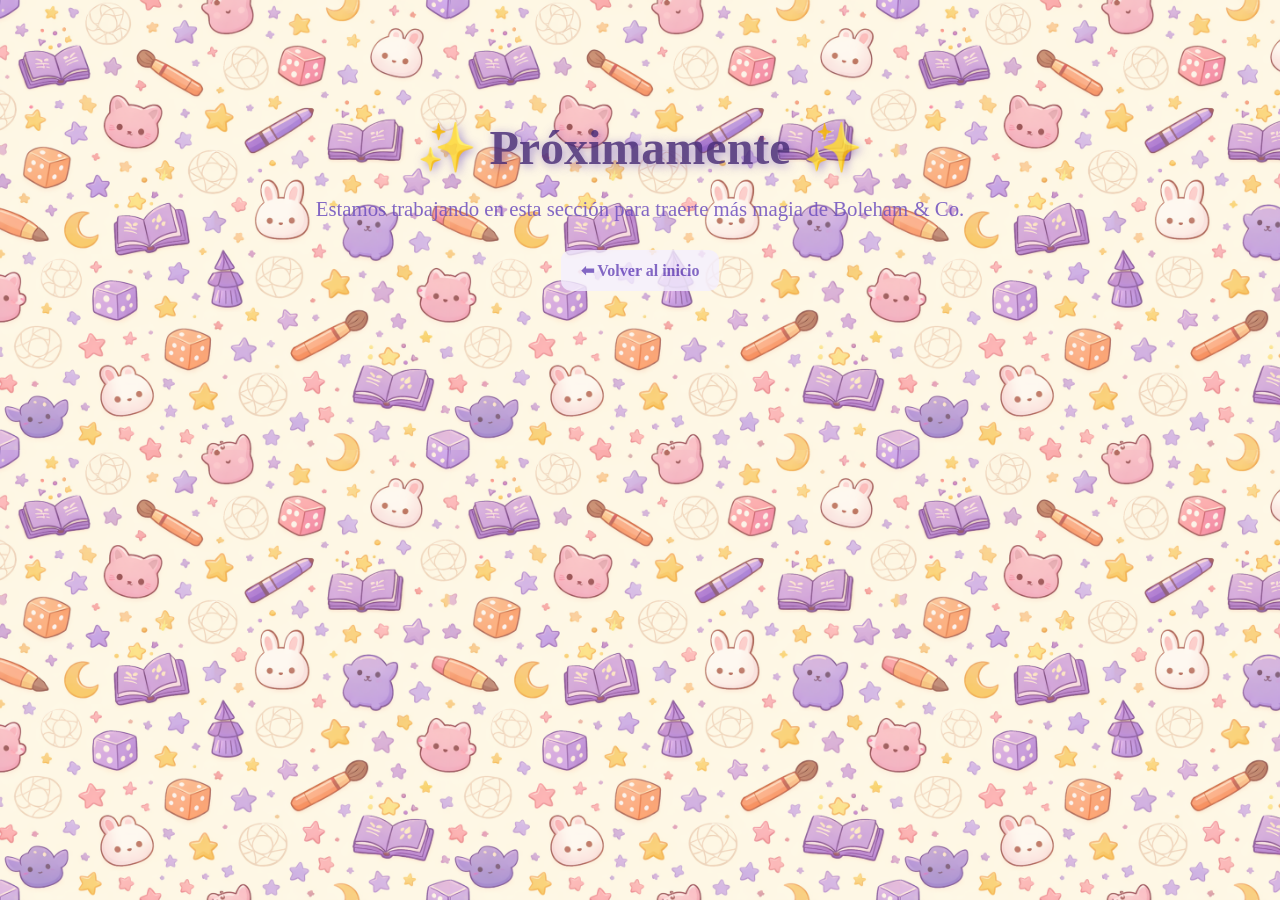
==== boleham_co/proximamente.html @ dc1e8237 "Create proximamente.html SE AGREGA PLACEHOLDER DE PÁGINA" ====
<!DOCTYPE html>
<html lang="es">

<head>
  <meta charset="UTF-8">
  <meta name="viewport" content="width=device-width, initial-scale=1.0">
  <title>Próximamente - Boleham & Co</title>

  <link rel="stylesheet" href="assets/css/estilo.css">

  <style>
    .proximamente-contenedor {
      text-align: center;
      padding: 80px 20px;
      animation: fadeIn 0.8s ease forwards;
    }

    .proximamente-contenedor h1 {
      font-size: 3rem;
      color: var(--color-secundario);
      text-shadow: 2px 2px 10px var(--sombra-suave);
      margin-bottom: 20px;
    }

    .proximamente-contenedor p {
      font-size: 1.3rem;
      color: var(--color-principal);
      margin-bottom: 40px;
    }

    .btn-volver-inicio {
      background: var(--color-tarjeta);
      padding: 12px 20px;
      border-radius: 10px;
      text-decoration: none;
      font-weight: bold;
      transition: 0.3s ease;
    }

    .btn-volver-inicio:hover {
      background: var(--color-secundario);
      color: white;
      transform: translateY(-3px);
    }
  </style>
</head>

<body>

  <div class="proximamente-contenedor">
    <h1>✨ Próximamente ✨</h1>
    <p>Estamos trabajando en esta sección para traerte más magia de Boleham & Co.</p>

    <a href="index.html" class="btn-volver-inicio">⬅ Volver al inicio</a>
  </div>

</body>
</html>
---- boleham_co/assets/css/estilo.css ----
/* ============================
VARIABLES CSS
   ============================ */
:root {
  --color-principal: #6E4FBF;          /* Violeta pastel */
  --color-secundario: #4A2E7A;         /* Violeta pastel oscuro */

  --color-beige: rgba(250, 240, 235, 0.95);   /* Beige pastel suave */
  --color-tarjeta: rgba(245, 240, 255, 0.95); /* Lavanda neblina */

  --color-hover-nav: #FFEFAE;          /* Amarillo sparkle */
  --color-hover-texto: #4A2E7A;        /* Violeta oscuro suave */
  --color-descuento: #FF8A8A;          /* Rojo pastel */

  --sombra-suave: rgba(110, 79, 191, 0.7);
  --sombra-fuerte: rgba(0, 0, 0, 0.3);

  --borde-principal: 4px solid var(--color-secundario);

  --transicion-rapida: 0.2s ease;
  --transicion-media: 0.4s ease;
}


/* ============================
TEMA DE FONDO (BACKGROUND)
   ============================ */
body {
  background-image: url("../img/branding/boleham_co_tema_claro.png");
  background-size: 450px;
  opacity: 0.85;
  background-repeat: repeat;
  background-attachment: scroll;


}

/* ============================
   SELECTOR DE ID
   ============================ */
   /*SELECTOR DE ID A HEADER*/
/* Selector de ID aplicado al header */ 
#header-principal {
    text-align: center;
    margin-bottom: 0px; /* Espacio automatico entre header y navegador se asigna a 0 */ 
    background-color: var(--color-beige); /* Beige con 95% opacidad */
    border-bottom: var(--borde-principal); /* Borde inferior Verde */
}

/* Selector de ID aplicado al navegador de la pyme */ 
#menu-pyme ul {
    display: flex;
    justify-content: center;
    gap: 50px; /*espacio entre objetos de las listas*/
    background-color: var(--color-beige);
    
}

/* Selector de ID aplicado al navegador principal */ 
#menu-navegacion ul {
    display: flex;
    justify-content: center;
    gap: 50px; /*espacio entre objetos de las listas*/
    background: var(--color-tarjeta);
    padding: 15px; /* ALTURA REAL DE BARRA */
    border-bottom: var(--borde-principal); /* Línea profesional */
    font-size: 1.2rem;
    margin-top: 0px; /* Espacio automatico entre header y navegador se asigna a 0 */ 
}

/*SELECTOR DE ID A SUBCATEGORIAS*/
/* El primer li del menú que contiene el submenú */
/* 
  position: relative en el <li> crea un contexto de posicionamiento.
  Esto permite que el submenú (position: absolute) se ubique 
  respecto a este <li> y no al body completo.
*/
#menu-navegacion ul li {
    position: relative;
}

/* Ocultar submenú */
#menu-navegacion ul li .subcategorias {
    display: none;
    position: absolute;
    top: 100%;
    left: 0;
    background: var(--color-tarjeta);
    padding: 10px 20px;
    border-radius: 10px;

}

/* Mostrar submenú al pasar el mouse */
#menu-navegacion ul li:hover .subcategorias {
    display: block;
}
 
/*SELECTOR DE ID APLICADO AL BODY*/
#categorias-principales {
  margin: 40px auto;
  text-align: center;
}


/* SELECTOR DE ID APLICADO AL FOOTER */
#pie-pagina {
    text-align: center;
    margin-top: 40px;
    padding: 15px;
    border-top: var(--borde-principal); /* Borde superior  */
    background-color: var(--color-beige); 
}



/* ============================
   SELECTOR DE CLASE
   ============================ */
/* Selector de Clase aplicado al titulo del header*/   
.titulo-principal {
    color:var(--color-secundario);
    font-size: 2rem;
    text-shadow: 2px 2px 8px var(--sombra-suave); /* Sombra purpura */
}

/* Selector de clase aplicado al contenedor del logo+nombre pyme */ 
.header-contenedor {
  display: flex;
  justify-content: space-between; /* Logo a la izquierda, menú a la derecha */
  align-items: center;            /* Centrado vertical */
  padding: 10px 20px;
}
/* Selector de Clase aplicado al logo del header*/  
.logo-boleham-co {
    width: 200px;
    height: auto;
    display: block;
    margin: 0 auto 0px auto;
    cursor: pointer; /* Efecto manito */
}

/* Selector de Clase aplicado al navegador principal*/  
.link-nav {
    
    text-decoration: none;
    font-weight: bold;
    padding: 5px 10px;
    border-radius: 5px;
}
/*Selector de clase aplicado a categorías*/
.grid-categorias {
  display: grid;
  grid-template-columns: repeat(4, 1fr);
  gap: 30px;
  padding: 20px;
}

.categoria {
  background: var(--color-tarjeta);
  border-radius: 12px;
  padding: 15px;
  transition: transform var(--transicion-media), box-shadow var(--transicion-media);
}

.categoria img {
  width: 100%;
  border-radius: 10px;
}

.categoria:hover {
  transform: translateY(-5px);
  box-shadow: 0 6px 20px var(--color-secundario);
}

.categoria h3 {
  margin-top: 10px;
  color: var(--color-principal);
  font-weight: bold;
}

/*Selector de clase aplicado al titulo de los artículos*/
.titulo-articulo {
  font-family: 'Poppins', sans-serif;
  font-size: 2.2rem;
  font-weight: 700;
  text-align: center;
  color: var(--color-secundario); 
  margin: 40px 0 25px;
  text-shadow: 2px 2px 8px var(--sombra-fuerte);
  letter-spacing: 1px;
}



/* Selector de Clase aplicado a las tarjetas de los articulos*/  
.tarjeta-destacado {

    padding: 20px;
    border-left: 8px solid var(--color-secundario); /* Púrpura  */
    margin-bottom: 20px;
    border-radius: 8px;
    background: var(--color-tarjeta);
}

/* Pseudoclase */
/* Selector aplicado al estar sobre de navegador*/  
.link-nav:hover {
    background-color:var(--color-hover-nav); /* Amarillo  */
    color:var(--color-hover-texto); /* Naranjo  */
}

/* Selector aplicado cuando se hace click en el enlace */
.link-nav:active {
    background-color: var(--color-principal); /* Púrpura  */
    color: var(--color-hover-nav); /* Amarillo  */
}

/* Pseudoelemento*/
/* brillito antes del titulo de los articulos*/
article h2::before {
    content: "✨ ";
    font-weight: bold;

}


/* ============================
   SELECTOR DE ATRIBUTO
   ============================ */
a[href] {
    color: var(--color-principal); 
    font-weight: bold;
    
}

p[class="aviso-derechos"]{
    color: var(--color-principal);
    font-weight: bold;
}



/* ============================
   SECCIÓN DE CATEGORÍA
   ============================ */

.seccion-categoria {
  max-width: 1200px;
  margin: 40px auto;
  padding: 20px;
  text-align: center;
}

.descripcion-categoria {
  font-size: 1.1rem;
  margin-bottom: 30px;
  color: var(--color-secundario);
}

/* ============================
   GRID DE PRODUCTOS
   ============================ */

.grid-productos {
  display: grid;
  grid-template-columns: repeat(3, 1fr);
  gap: 30px;
  padding: 20px;
}

/* ============================
   TARJETAS DE PRODUCTO
   ============================ */

.card-producto {
  background: var(--color-beige);
  border-radius: 14px;
  padding: 15px;
  box-shadow: 0 4px 12px var(--color-principal);
  transition: transform 0.2s ease, box-shadow 0.2s ease;
}

.card-producto:hover {
  transform: translateY(-6px);
  box-shadow: 0 8px 20px var(--sombra-fuerte);
}

/* Imagen del producto */
.img-producto {
  width: 100%;
  border-radius: 10px;
  margin-bottom: 10px;
}

/* Información del producto */
.nombre-producto {
  color: var(--color-principal);
  font-size: 1.3rem;
  margin-bottom: 5px;
}

.descripcion-producto {
  font-size: 0.95rem;
  margin-bottom: 10px;
  color: var(--color-secundario);
}

.precio-producto {
  font-weight: bold;
  color: var(--color-hover-texto);
  font-size: 1.2rem;
}

.descuento-producto {
  font-size: 0.9rem;
  font-weight: bold;
}

.con-descuento {
  color: var(--sombra-suave);
}

.sin-descuento {
  color: var(--sombra-fuerte);
}

/* ============================
   NAVEGACIÓN INTERNA ENTRE CATEGORÍAS
   ============================ */

.nav-interna {
  display: flex;
  justify-content: space-between;
  margin: 30px 0;
}

.btn-volver,
.btn-siguiente {
  background-color: var(--color-tarjeta);
  padding: 10px 18px;
  border-radius: 8px;
  text-decoration: none;
  font-weight: bold;
  transition: background-color var(--transicion-rapida), transform var(--transicion-rapida);
}

.btn-volver:hover,
.btn-siguiente:hover {
  background-color: var(--color-secundario);
  transform: translateY(-3px);
}

.btn-volver:active,
.btn-siguiente:active {
  transform: translateY(0);
}

/* ============================
RESPONSIVIDAD
============================ */

/* TABLET (pantallas medianas) */
@media (max-width: 992px) {

  /* Logo más pequeño */
  .logo-boleham-co {
    width: 150px;
  }

  /* Menú más compacto */
  #menu-navegacion ul {
    gap: 25px;
    font-size: 1rem;
  }

  /* Grid de categorías → 2 columnas */
  .grid-categorias {
    grid-template-columns: repeat(2, 1fr);
  }

  /* Grid de productos → 2 columnas */
  .grid-productos {
    grid-template-columns: repeat(2, 1fr);
  }
}

/* CELULAR (pantallas pequeñas) */
@media (max-width: 480px) {

  /* Header en columna */
  .header-contenedor {
    flex-direction: column;
    gap: 10px;
  }

  /* Logo más pequeño */
  .logo-boleham-co {
    width: 130px;
  }

  /* Menú vertical */
  #menu-navegacion ul {
    flex-direction: column;
    gap: 15px;
    padding: 10px;
  }

  /* Grid de categorías → 1 columna */
  .grid-categorias {
    grid-template-columns: 1fr;
  }

  /* Grid de productos → 1 columna */
  .grid-productos {
    grid-template-columns: 1fr;
  }

  /* Títulos más pequeños */
  .titulo-articulo {
    font-size: 1.6rem;
  }

  /* Botones internos más compactos */
  .btn-volver,
  .btn-siguiente {
    padding: 8px 14px;
    font-size: 0.9rem;
  }
}
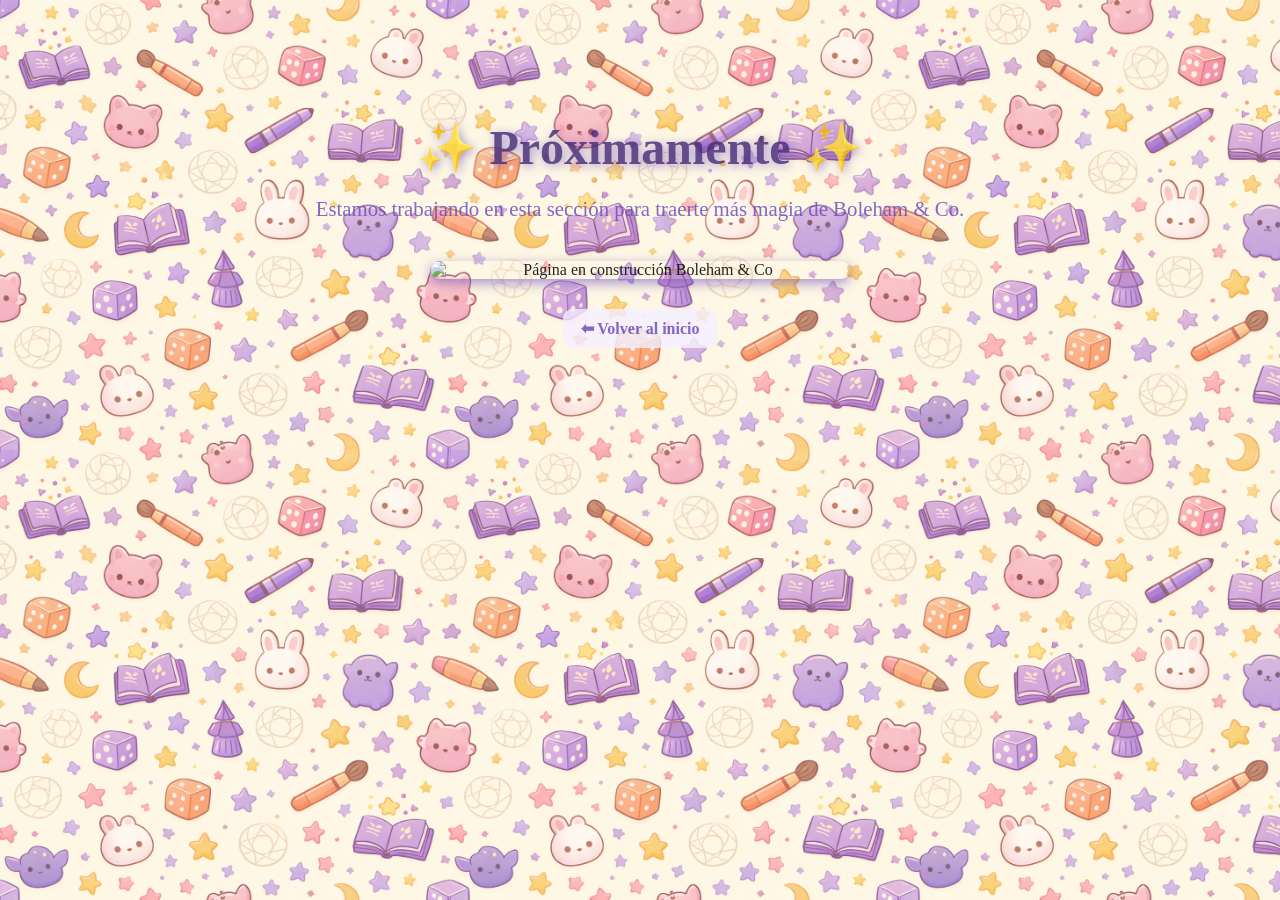
==== commit 641c409c: "Update proximamente.html CORRECCION DE BOTON" ====
--- a/boleham_co/proximamente.html
+++ b/boleham_co/proximamente.html
@@ -28,19 +28,24 @@
       margin-bottom: 40px;
     }
 
-    .btn-volver-inicio {
-      background: var(--color-tarjeta);
-      padding: 12px 20px;
-      border-radius: 10px;
-      text-decoration: none;
-      font-weight: bold;
-      transition: 0.3s ease;
+    .img-proximamente {
+      width: 100%;
+      max-width: 420px;
+      border-radius: 14px;
+      box-shadow: 0 4px 12px var(--sombra-suave);
+      margin: 30px auto;
+      display: block;
+      animation: aparecer 1.5s ease forwards;
     }
 
-    .btn-volver-inicio:hover {
-      background: var(--color-secundario);
-      color: white;
-      transform: translateY(-3px);
+    /* solo para este botón en esta página */
+    .btn-volver {
+      text-decoration: none;
+    }
+
+    /* aseguramos que el botón animado se comporte como bloque */
+    .boton-animado {
+      display: inline-block;
     }
   </style>
 </head>
@@ -51,7 +56,13 @@
     <h1>✨ Próximamente ✨</h1>
     <p>Estamos trabajando en esta sección para traerte más magia de Boleham & Co.</p>
 
-    <a href="index.html" class="btn-volver-inicio">⬅ Volver al inicio</a>
+    <img src="assets/img/branding/boleham_co_proximamente.jpg" 
+         alt="Página en construcción Boleham & Co" 
+         class="img-proximamente">
+
+    <a href="index.html" class="btn-volver boton-animado">
+      ⬅ Volver al inicio
+    </a>
   </div>
 
 </body>
--- a/boleham_co/assets/css/estilo.css
+++ b/boleham_co/assets/css/estilo.css
@@ -280,11 +280,15 @@
   box-shadow: 0 4px 12px var(--color-principal);
   transition: transform 0.2s ease, box-shadow 0.2s ease;
 }
-
-.card-producto:hover {
+.card-producto-contenido {
+  transition: transform 0.2s ease, box-shadow 0.2s ease;
+}
+
+.card-producto-contenido:hover {
   transform: translateY(-6px);
   box-shadow: 0 8px 20px var(--sombra-fuerte);
 }
+
 
 /* Imagen del producto */
 .img-producto {
@@ -430,4 +434,116 @@
 }
 
 
-
+/* ============================
+ANIMACIONES
+============================ */
+/*La tarjeta empieza 30px más abajo de su posición real e invisible.*/
+@keyframes aparecer {
+  from {
+    opacity: 0;
+    transform: translateY(30px);
+  }
+  to {
+    opacity: 1;
+    transform: translateY(0);
+  }
+}
+.aparecer {
+  opacity: 0;
+  animation: aparecer 1.5s ease forwards;
+}
+
+/* Animación del logo: aparece suave, crece un poco y se estabiliza */
+@keyframes aparecerLogo {
+  0% {
+    opacity: 0;
+    transform: scale(0.85);
+  }
+  60% {
+    opacity: 1;
+    transform: scale(1.05);
+  }
+  100% {
+    transform: scale(1);
+  }
+}
+
+.logo-boleham-co {
+  animation: aparecerLogo 1.5s ease-out forwards;
+}
+
+/* Animación lateral desde la izquierda */
+@keyframes aparecerLadoIzquierdo {
+  from {
+    opacity: 0;
+    transform: translateX(-40px);
+  }
+  to {
+    opacity: 1;
+    transform: translateX(0);
+  }
+}
+
+/* Clase para aplicar la animación */
+.aparecer-lado {
+  opacity: 0;
+  animation: aparecerLadoIzquierdo 1.5s ease forwards;
+}
+
+/* Animación de pulso suave para botones */
+/* 
+  pulsoBoton:
+  El botón comienza en su tamaño normal (scale 1),
+  luego crece suavemente un 20% (scale 1.2),
+  y vuelve a su tamaño original.
+  Esto crea un "latido" suave, pastel y profesional.
+*/
+/* 
+  glowMagico:
+  Glow más fuerte y visible,
+  aparece suave y queda un brillo pastel.
+*/
+@keyframes glowMagico {
+  0% {
+    box-shadow: 0 0 0px rgba(255, 180, 255, 0.0);
+  }
+  50% {
+    box-shadow: 0 0 14px rgba(210, 0, 170, 0.95);
+  }
+  100% {
+    box-shadow: 0 0 14px rgba(90, 0, 170, 0.95);
+  }
+}
+
+/* Pulso suave */
+@keyframes pulsoBoton {
+  0% {
+    transform: scale(1);
+  }
+  50% {
+    transform: scale(1.2);
+  }
+  100% {
+    transform: scale(1);
+  }
+}
+
+/* Botón base */
+.boton-animado {
+  border-radius: 10px;
+  padding: 10px 18px;
+  background: var(--color-tarjeta);
+  transition: background-color 0.3s ease, color 0.3s ease;
+  position: relative; /* NECESARIO para que el glow se vea */
+  z-index: 1;
+}
+
+/* Glow + pulso al mismo tiempo */
+.boton-animado:hover {
+  animation: pulsoBoton 1.5s ease, glowMagico 1.5s ease;
+}
+
+
+
+
+
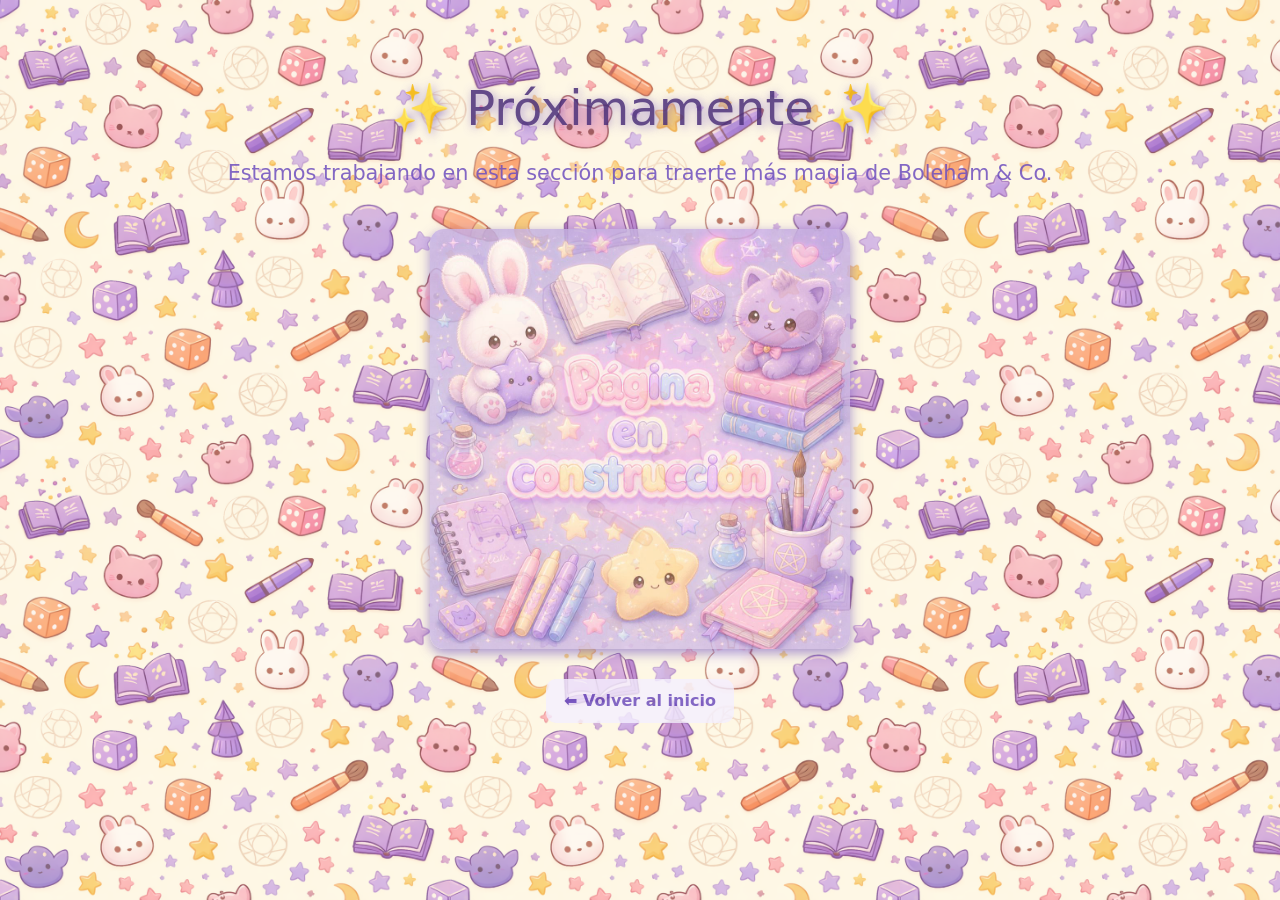
==== commit 81c1fc02: "Update proximamente.html SE AÑADE BOOTSTRAP" ====
--- a/boleham_co/proximamente.html
+++ b/boleham_co/proximamente.html
@@ -5,7 +5,9 @@
   <meta charset="UTF-8">
   <meta name="viewport" content="width=device-width, initial-scale=1.0">
   <title>Próximamente - Boleham & Co</title>
-
+  <!-- SE AÑADE BOOTSTRAP Y ESTILOS-->
+  <link href="https://cdn.jsdelivr.net/npm/bootstrap@5.3.3/dist/css/bootstrap.min.css" rel="stylesheet">
+  <script src="https://cdn.jsdelivr.net/npm/bootstrap@5.3.3/dist/js/bootstrap.bundle.min.js"></script>
   <link rel="stylesheet" href="assets/css/estilo.css">
 
   <style>
